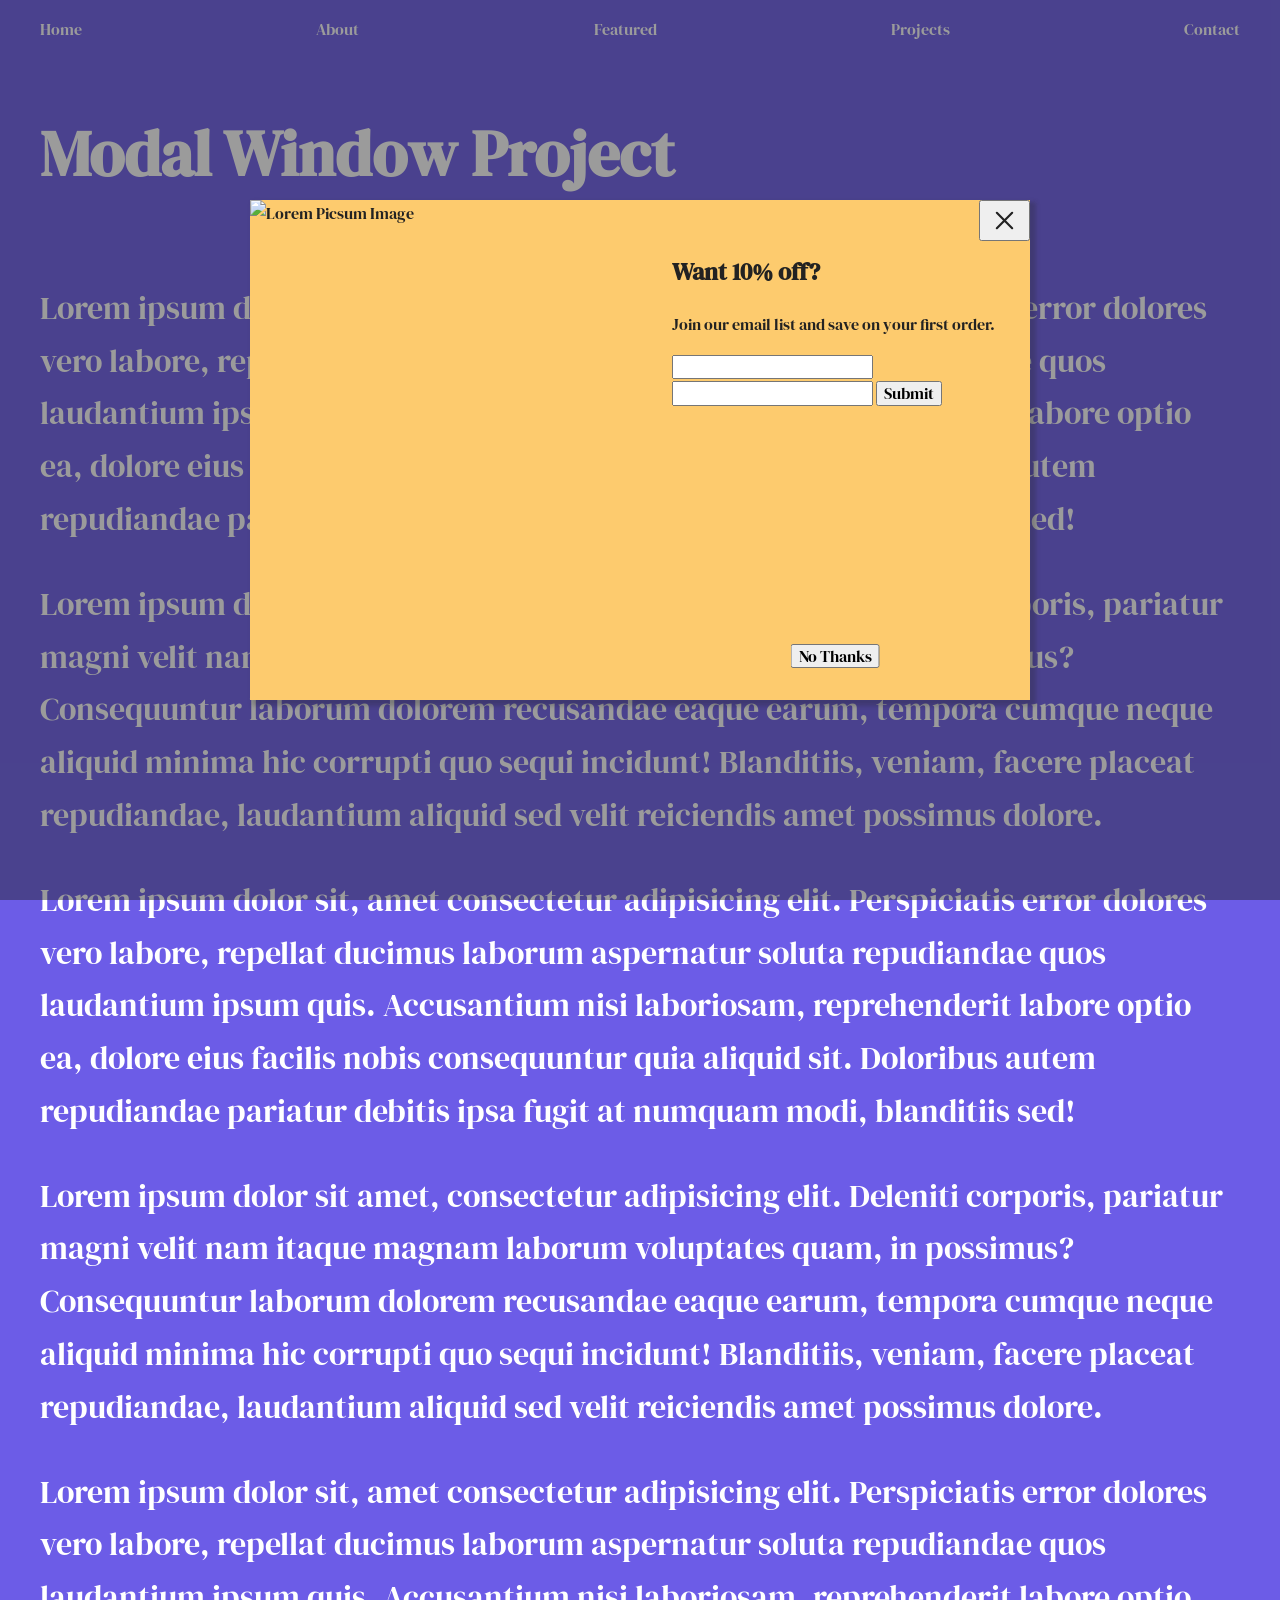
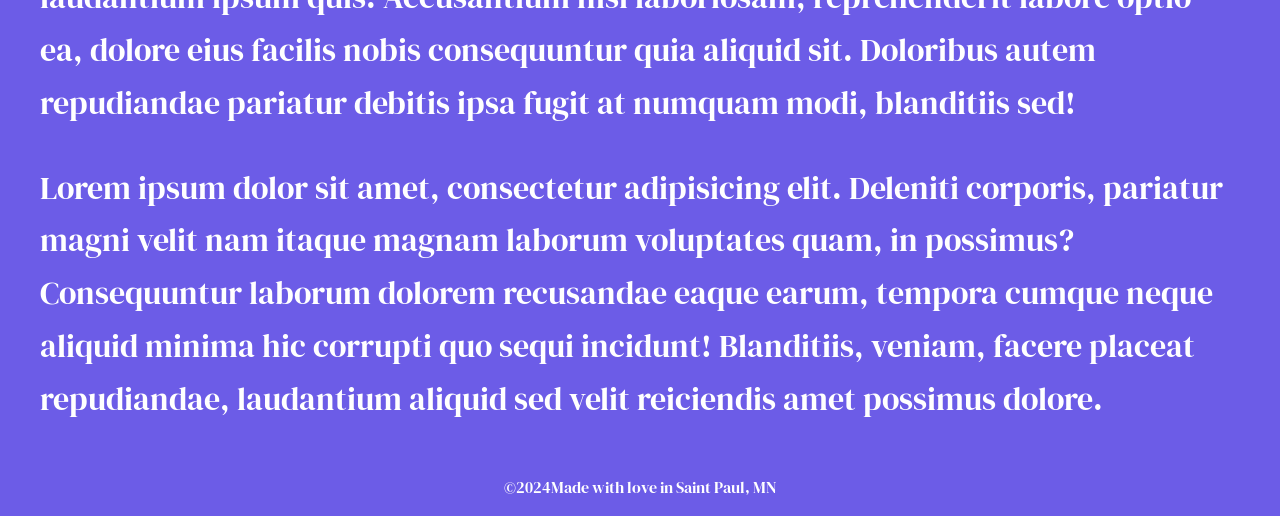
==== index.html @ 99843f09 "initial commit" ====
<!DOCTYPE html>
<html lang="en">
	<head>
		<meta charset="UTF-8" />
		<meta name="viewport" content="width=device-width, initial-scale=1.0" />
		<title>Modal Window</title>
		<link rel="preconnect" href="https://fonts.googleapis.com" />
		<link rel="preconnect" href="https://fonts.gstatic.com" crossorigin />
		<link href="https://fonts.googleapis.com/css2?family=DM+Serif+Display:ital@0;1&display=swap" rel="stylesheet" />
		<link rel="stylesheet" href="main.css" />
	</head>
	<body>
		<div class="modal-window">
			<div class="modal-window-container">
				<button class="dismiss-button close">
					<span id="close" class="access-hidden">Close</span>
					<svg aria-hidden="true" aria-labelledby="close" xmlns="http://www.w3.org/2000/svg" class="ionicon" viewBox="0 0 512 512"><path fill="none" stroke="#222" stroke-linecap="round" stroke-linejoin="round" stroke-width="32" d="M368 368L144 144M368 144L144 368" /></svg>
				</button>
				<div class="inner-wrap">
					<figure class="modal-image"><img src="https://picsum.photos/200/300" alt="Lorem Picsum Image" /></figure>
					<div class="modal-form">
						<div class="description">
							<h2 class="seconday-header">Want 10% off?</h2>
							<p>Join our email list and save on your first order.</p>
						</div>
						<form class="form" action="">
							<label for="first_name" class="access-hidden">First name</label>
							<input type="text" id="first_name" name="first_name" class="input" />
							<label for="email" class="access-hidden">Email</label>
							<input type="email" id="email" class="input" name="email" />
							<input type="submit" name="submit" class="sumbit" />
						</form>
					</div>
				</div>
				<button class="dismiss-button no-thanks">No Thanks</button>
			</div>
		</div>
		<header class="header">
			<nav class="navigation">
				<ul class="inner-wrap nav-wrap">
					<li><a href="">Home</a></li>
					<li><a href="">About</a></li>
					<li><a href="">Featured</a></li>
					<li><a href="">Projects</a></li>
					<li><a href="">Contact</a></li>
				</ul>
			</nav>
		</header>
		<main class="main inner-wrap">
			<h1 class="primary-header">Modal Window Project</h1>
			<section class="main-section">
				<p>Lorem ipsum dolor sit, amet consectetur adipisicing elit. Perspiciatis error dolores vero labore, repellat ducimus laborum aspernatur soluta repudiandae quos laudantium ipsum quis. Accusantium nisi laboriosam, reprehenderit labore optio ea, dolore eius facilis nobis consequuntur quia aliquid sit. Doloribus autem repudiandae pariatur debitis ipsa fugit at numquam modi, blanditiis sed!</p>
				<p>Lorem ipsum dolor sit amet, consectetur adipisicing elit. Deleniti corporis, pariatur magni velit nam itaque magnam laborum voluptates quam, in possimus? Consequuntur laborum dolorem recusandae eaque earum, tempora cumque neque aliquid minima hic corrupti quo sequi incidunt! Blanditiis, veniam, facere placeat repudiandae, laudantium aliquid sed velit reiciendis amet possimus dolore.</p>
				<p>Lorem ipsum dolor sit, amet consectetur adipisicing elit. Perspiciatis error dolores vero labore, repellat ducimus laborum aspernatur soluta repudiandae quos laudantium ipsum quis. Accusantium nisi laboriosam, reprehenderit labore optio ea, dolore eius facilis nobis consequuntur quia aliquid sit. Doloribus autem repudiandae pariatur debitis ipsa fugit at numquam modi, blanditiis sed!</p>
				<p>Lorem ipsum dolor sit amet, consectetur adipisicing elit. Deleniti corporis, pariatur magni velit nam itaque magnam laborum voluptates quam, in possimus? Consequuntur laborum dolorem recusandae eaque earum, tempora cumque neque aliquid minima hic corrupti quo sequi incidunt! Blanditiis, veniam, facere placeat repudiandae, laudantium aliquid sed velit reiciendis amet possimus dolore.</p>
				<p>Lorem ipsum dolor sit, amet consectetur adipisicing elit. Perspiciatis error dolores vero labore, repellat ducimus laborum aspernatur soluta repudiandae quos laudantium ipsum quis. Accusantium nisi laboriosam, reprehenderit labore optio ea, dolore eius facilis nobis consequuntur quia aliquid sit. Doloribus autem repudiandae pariatur debitis ipsa fugit at numquam modi, blanditiis sed!</p>
				<p>Lorem ipsum dolor sit amet, consectetur adipisicing elit. Deleniti corporis, pariatur magni velit nam itaque magnam laborum voluptates quam, in possimus? Consequuntur laborum dolorem recusandae eaque earum, tempora cumque neque aliquid minima hic corrupti quo sequi incidunt! Blanditiis, veniam, facere placeat repudiandae, laudantium aliquid sed velit reiciendis amet possimus dolore.</p>
			</section>
		</main>
		<footer class="footer inner-wrap">
			&copy;
			<span id="date">2024</span>
			Made with love in Saint Paul, MN
		</footer>
	</body>
</html>
---- main.css ----
/*! normalize.css v8.0.1 | MIT License | github.com/necolas/normalize.css */html{line-height:1.15;-webkit-text-size-adjust:100%}body{margin:0}main{display:block}h1{font-size:2em;margin:.67em 0}hr{box-sizing:content-box;height:0;overflow:visible}pre{font-family:monospace,monospace;font-size:1em}a{background-color:rgba(0,0,0,0)}abbr[title]{border-bottom:none;text-decoration:underline;text-decoration:underline dotted}b,strong{font-weight:bolder}code,kbd,samp{font-family:monospace,monospace;font-size:1em}small{font-size:80%}sub,sup{font-size:75%;line-height:0;position:relative;vertical-align:baseline}sub{bottom:-0.25em}sup{top:-0.5em}img{border-style:none}button,input,optgroup,select,textarea{font-family:inherit;font-size:100%;line-height:1.15;margin:0}button,input{overflow:visible}button,select{text-transform:none}button,[type=button],[type=reset],[type=submit]{-webkit-appearance:button}button::-moz-focus-inner,[type=button]::-moz-focus-inner,[type=reset]::-moz-focus-inner,[type=submit]::-moz-focus-inner{border-style:none;padding:0}button:-moz-focusring,[type=button]:-moz-focusring,[type=reset]:-moz-focusring,[type=submit]:-moz-focusring{outline:1px dotted ButtonText}fieldset{padding:.35em .75em .625em}legend{box-sizing:border-box;color:inherit;display:table;max-width:100%;padding:0;white-space:normal}progress{vertical-align:baseline}textarea{overflow:auto}[type=checkbox],[type=radio]{box-sizing:border-box;padding:0}[type=number]::-webkit-inner-spin-button,[type=number]::-webkit-outer-spin-button{height:auto}[type=search]{-webkit-appearance:textfield;outline-offset:-2px}[type=search]::-webkit-search-decoration{-webkit-appearance:none}::-webkit-file-upload-button{-webkit-appearance:button;font:inherit}details{display:block}summary{display:list-item}template{display:none}[hidden]{display:none}html{box-sizing:border-box}*,*:before,*:after{box-sizing:inherit}body{position:relative;margin:0;padding:0;font-family:"DM Serif Display",serif;font-size:100%;font-weight:400;line-height:1.65;color:#fff;background-color:#6c5ce7}img{display:block;max-width:100%;height:auto}a{text-decoration:none;color:#fff}.access-hidden{clip:rect(0 0 0 0);clip-path:inset(50%);height:1px;overflow:hidden;position:absolute;white-space:nowrap;width:1px}.inner-wrap{max-width:75rem;margin:0 auto;display:flex;flex-flow:row wrap;align-items:flex-start;justify-content:space-between}.header{padding:1rem}.header .nav-wrap{padding:0;list-style:none}.main{font-size:2rem;min-height:calc(100vh - 116.8px)}.footer{padding:1rem;justify-content:center}.modal-window{position:fixed;top:0;left:0;width:100%;height:100%;z-index:3;background-color:rgba(34,34,34,.45)}.modal-window .modal-window-container{position:absolute;top:50%;left:50%;transform:translate(-50%, -50%);width:48.75rem;max-width:100%;height:500px;background:#fdcb6e;color:#222;box-shadow:4px 4px 4px 2px rgba(34,34,34,.25)}.modal-window .dismiss-button{position:absolute}.modal-window .close{top:0;right:0}.modal-window .no-thanks{bottom:2rem;right:25%;transform:translateX(50%)}.ionicon{display:block;width:35px;height:35px}.modal-image,.modal-form{flex:0 0 50%;margin:0;padding:2rem}.modal-image{position:relative;max-width:100%;height:500px}.modal-image img{position:absolute;top:0;left:0;width:100%;height:100%;object-fit:cover}/*# sourceMappingURL=main.css.map */
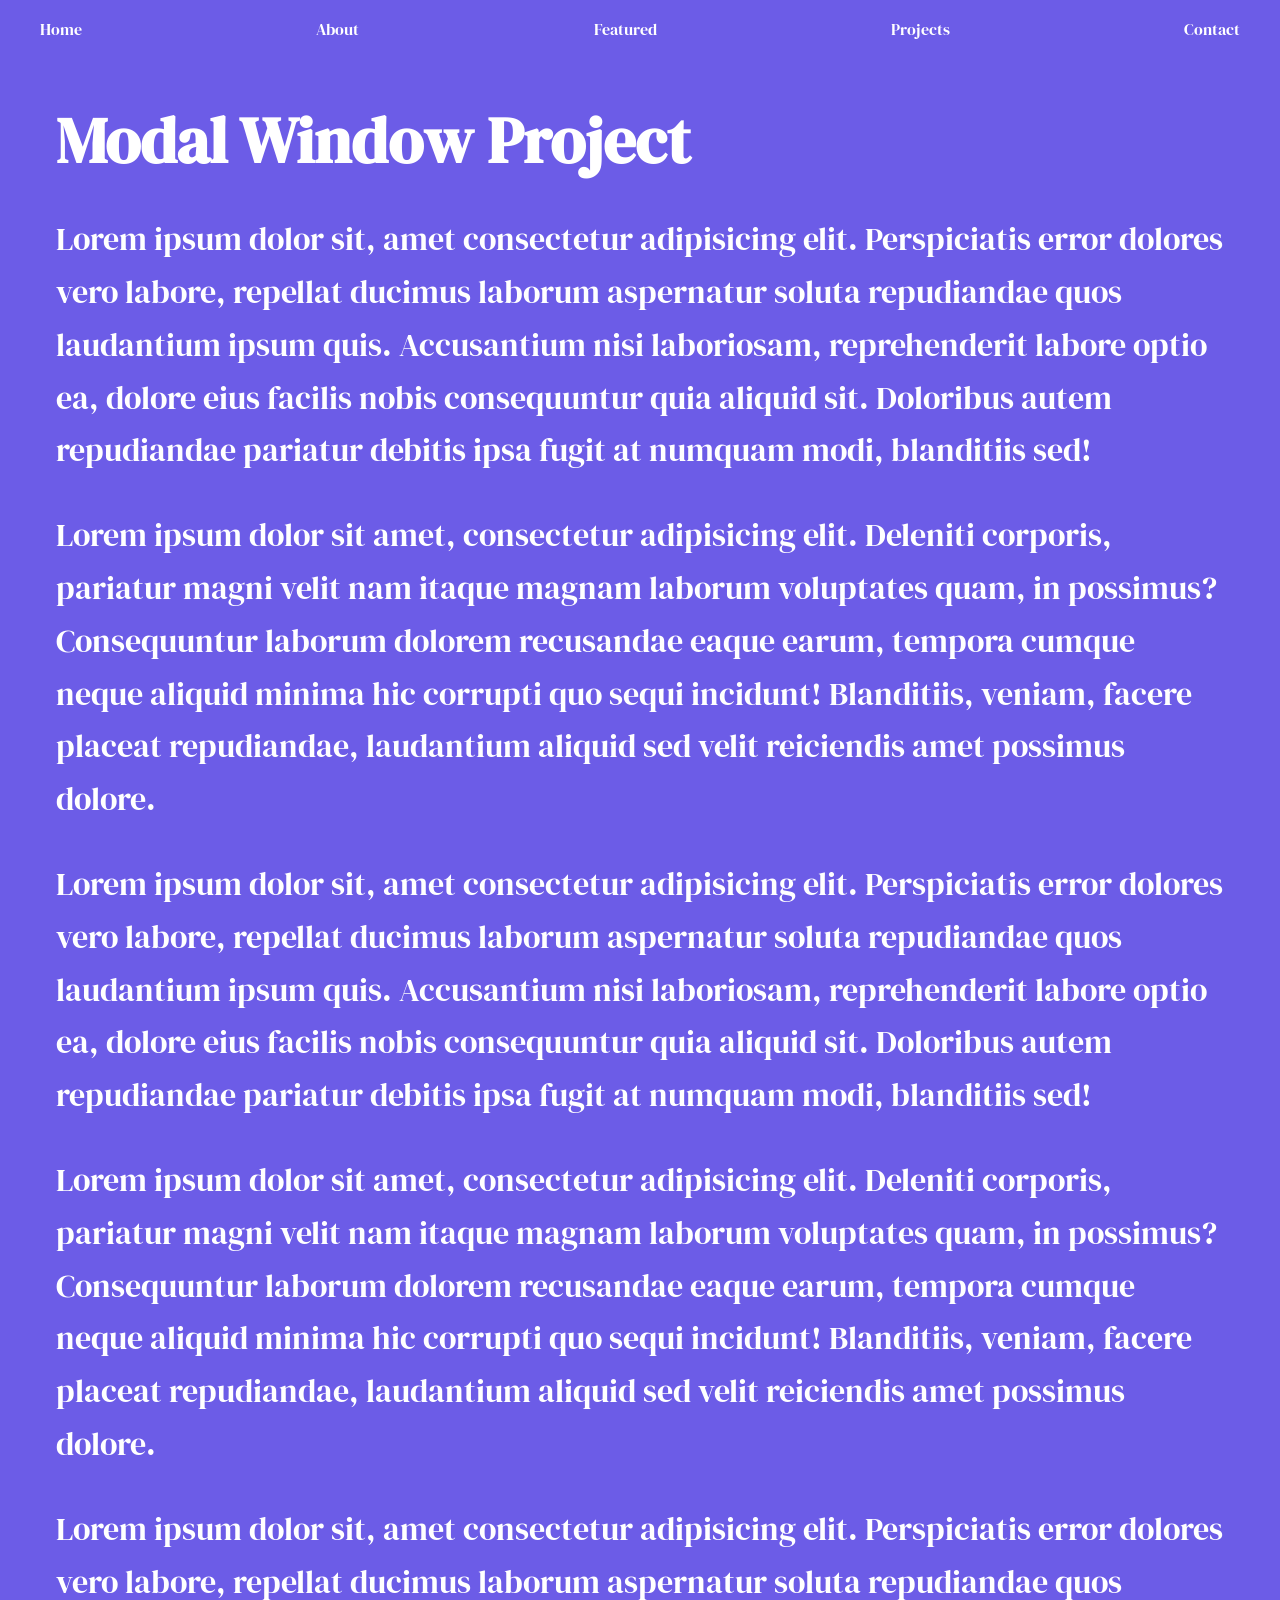
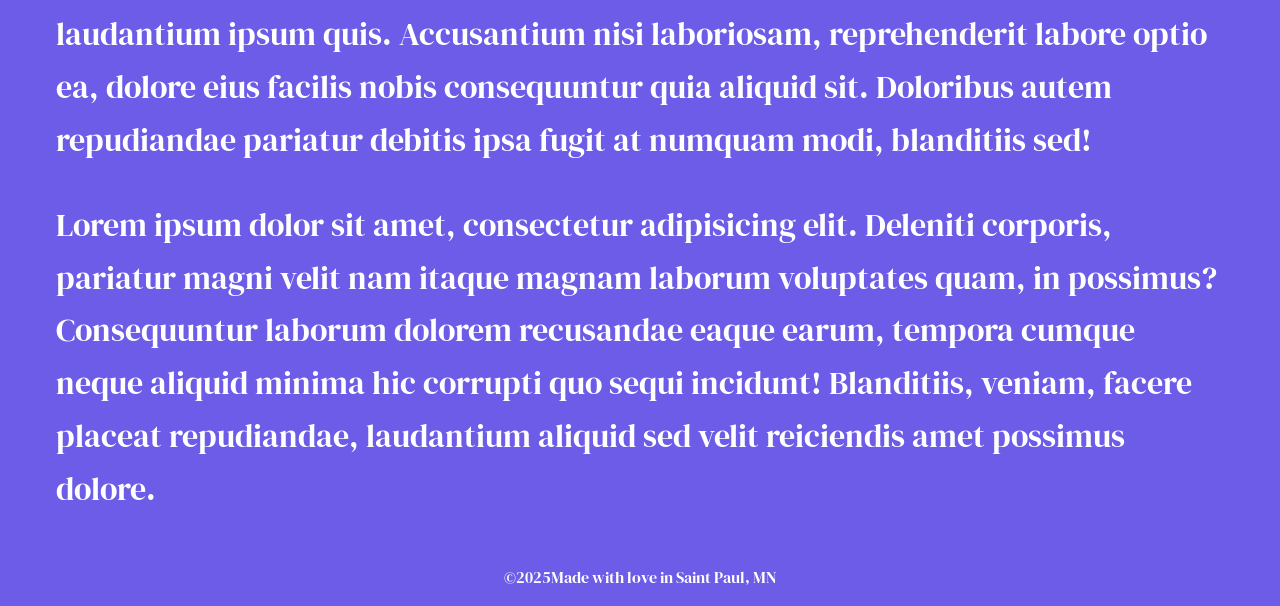
==== commit 92dc323b: "updating for github pages" ====
--- a/index.html
+++ b/index.html
@@ -8,10 +8,11 @@
 		<link rel="preconnect" href="https://fonts.gstatic.com" crossorigin />
 		<link href="https://fonts.googleapis.com/css2?family=DM+Serif+Display:ital@0;1&display=swap" rel="stylesheet" />
 		<link rel="stylesheet" href="main.css" />
+		<script defer src="js/main.js"></script>
 	</head>
 	<body>
-		<div class="modal-window">
-			<div class="modal-window-container">
+		<dialog class="modal-window">
+			<div class="modal-window-container animate__animated animate__fadeIn">
 				<button class="dismiss-button close">
 					<span id="close" class="access-hidden">Close</span>
 					<svg aria-hidden="true" aria-labelledby="close" xmlns="http://www.w3.org/2000/svg" class="ionicon" viewBox="0 0 512 512"><path fill="none" stroke="#222" stroke-linecap="round" stroke-linejoin="round" stroke-width="32" d="M368 368L144 144M368 144L144 368" /></svg>
@@ -25,16 +26,21 @@
 						</div>
 						<form class="form" action="">
 							<label for="first_name" class="access-hidden">First name</label>
-							<input type="text" id="first_name" name="first_name" class="input" />
+							<input type="text" id="first_name" name="first_name" class="input" placeholder="First Name" />
 							<label for="email" class="access-hidden">Email</label>
-							<input type="email" id="email" class="input" name="email" />
+							<input type="email" id="email" class="input" name="email" placeholder="Email" />
 							<input type="submit" name="submit" class="sumbit" />
 						</form>
 					</div>
 				</div>
 				<button class="dismiss-button no-thanks">No Thanks</button>
 			</div>
-		</div>
+		</dialog>
+
+		<button class="modal-open-button">
+			<svg aria-hidden="true" xmlns="http://www.w3.org/2000/svg" class="ionicon" viewBox="0 0 512 512"><path fill="none" stroke="#222" stroke-linecap="round" stroke-linejoin="round" stroke-width="32" d="M368 368L144 144M368 144L144 368" /></svg>
+			<span>Save 10% Today</span>
+		</button>
 		<header class="header">
 			<nav class="navigation">
 				<ul class="inner-wrap nav-wrap">
@@ -59,7 +65,7 @@
 		</main>
 		<footer class="footer inner-wrap">
 			&copy;
-			<span id="date">2024</span>
+			<span id="date">2025</span>
 			Made with love in Saint Paul, MN
 		</footer>
 	</body>
